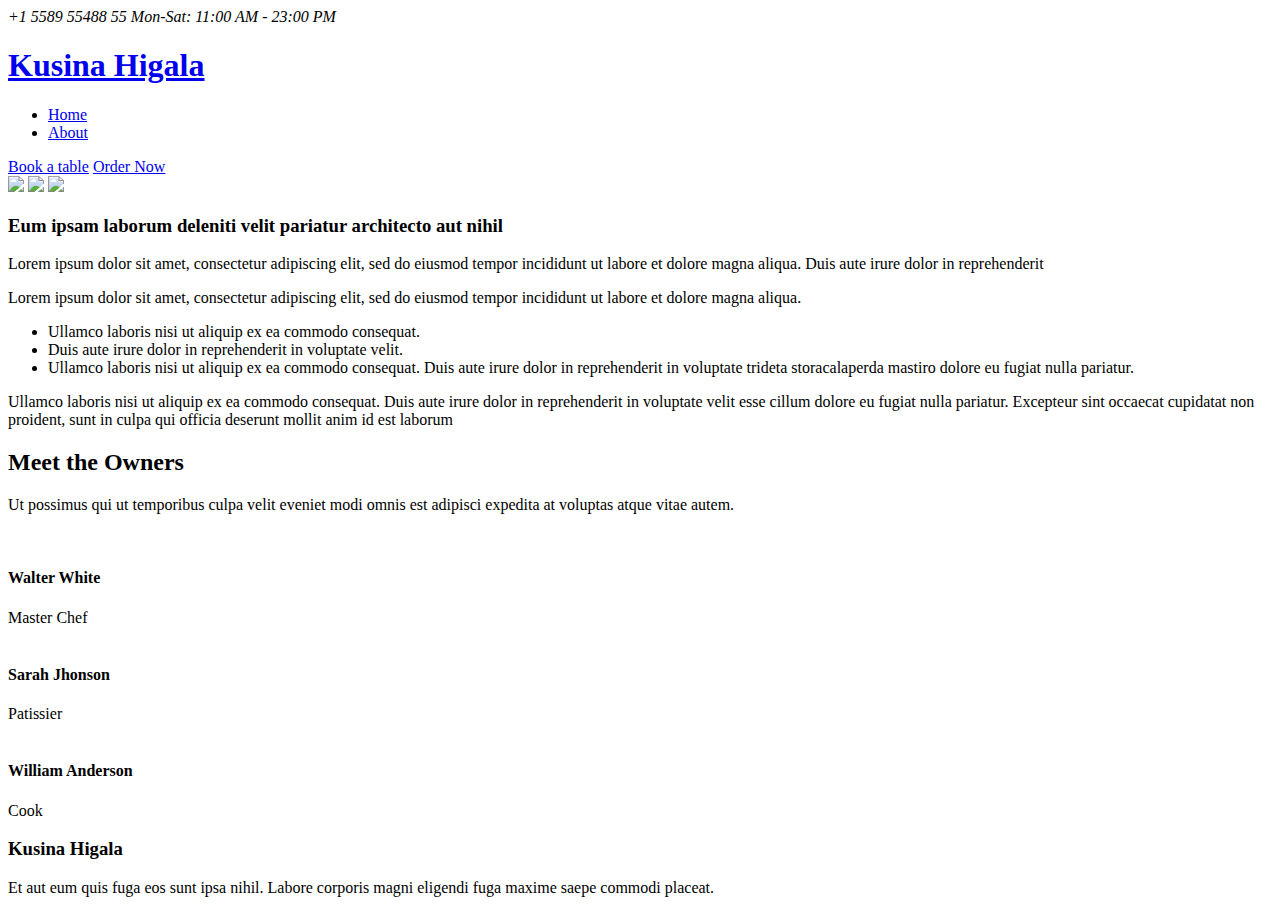
==== about.html @ 6fd13fd9 "Add files via upload" ====
<!DOCTYPE html>
<html lang="en">

<head>
  <meta charset="utf-8">
  <meta content="width=device-width, initial-scale=1.0" name="viewport">

  <title>About</title>
  <meta content="" name="description">
  <meta content="" name="keywords">

  <!--Icon -->
  <link href="assets/img/icon1.png" rel="icon">

  <!-- Google Fonts -->
  <link href="https://fonts.googleapis.com/css?family=Poppins:300,300i,400,400i,600,600i,700,700i|Satisfy|Comic+Neue:300,300i,400,400i,700,700i" rel="stylesheet">

  <!-- Vendor CSS Files -->
  <link href="assets/vendor/animate.css/animate.min.css" rel="stylesheet">
  <link href="assets/vendor/bootstrap/css/bootstrap.min.css" rel="stylesheet">
  <link href="assets/vendor/bootstrap-icons/bootstrap-icons.css" rel="stylesheet">
  <link href="assets/vendor/boxicons/css/boxicons.min.css" rel="stylesheet">
  <link href="assets/vendor/glightbox/css/glightbox.min.css" rel="stylesheet">
  <link href="assets/vendor/swiper/swiper-bundle.min.css" rel="stylesheet">

  <!-- Template Main CSS File -->
  <link href="assets/css/style.css" rel="stylesheet">

</head>

<body>

  <!-- ======= Top Bar ======= -->
  <section id="topbar" class="d-flex align-items-center fixed-top topbar-transparent">
    <div class="container-fluid container-xl d-flex align-items-center justify-content-center justify-content-lg-start">
      <i class="bi bi-phone d-flex align-items-center"><span>+1 5589 55488 55</span></i>
      <i class="bi bi-clock ms-4 d-none d-lg-flex align-items-center"><span>Mon-Sat: 11:00 AM - 23:00 PM</span></i>
    </div>
  </section>

  <!-- ======= Header ======= -->
  <header id="header" class="fixed-top d-flex align-items-center header-transparent">
    <div class="container-fluid container-xl d-flex align-items-center justify-content-between">

      <div class="logo me-auto">
        <h1><a href="index.html">Kusina Higala</a></h1>
        <!-- if you prefer to use an image logo -->
        <!-- <a href="index.html"><img src="assets/img/logo.png" alt="" class="img-fluid"></a>-->
      </div>

      <nav id="navbar" class="navbar order-last order-lg-0">
        <ul>
          <li><a href="index.html">Home</a></li>
          <li><a href="about.html">About</a></li>
        </ul>
        <i class="bi bi-list mobile-nav-toggle"></i>
      </nav><!-- .navbar -->

      <a href="book-a-table.html" class="book-a-table-btn scrollto">Book a table</a>
      <a href="#order-now" class="book-a-table-btn scrollto">Order Now</a>
    </div>
  </header>
  <!-- End Header -->

  <!--Automatic Slideshow-->
<div class="w3-content w3-section">
  <img class="mySlides" src="assets/img/slide/slide-1.jpg"  style="width:100%">
  <img class="mySlides" src="assets/img/slide/slide-2.jpg"  style="width:100%">
  <img class="mySlides" src="assets/img/slide/slide-3.jpg"  style="width:100%">
</div>
<!--End Automatic Slideshow-->
  
  <main id="main">

    <!-- ======= About Section ======= -->
    <section id="about" class="about">
      <div class="container-fluid">

        <div class="row">

          <div class="col-lg-5 align-items-stretch video-box" style='background-image: url("assets/img/about.jpg");'>
            <a href="https://www.youtube.com/watch?v=jDDaplaOz7Q" class="venobox play-btn mb-4" data-vbtype="video" data-autoplay="true"></a>
          </div>

          <div class="col-lg-7 d-flex flex-column justify-content-center align-items-stretch">

            <div class="content">
              <h3>Eum ipsam laborum deleniti <strong>velit pariatur architecto aut nihil</strong></h3>
              <p>
                Lorem ipsum dolor sit amet, consectetur adipiscing elit, sed do eiusmod tempor incididunt ut labore et dolore magna aliqua. Duis aute irure dolor in reprehenderit
              </p>
              <p class="fst-italic">
                Lorem ipsum dolor sit amet, consectetur adipiscing elit, sed do eiusmod tempor incididunt ut labore et dolore
                magna aliqua.
              </p>
              <ul>
                <li><i class="bx bx-check-double"></i> Ullamco laboris nisi ut aliquip ex ea commodo consequat.</li>
                <li><i class="bx bx-check-double"></i> Duis aute irure dolor in reprehenderit in voluptate velit.</li>
                <li><i class="bx bx-check-double"></i> Ullamco laboris nisi ut aliquip ex ea commodo consequat. Duis aute irure dolor in reprehenderit in voluptate trideta storacalaperda mastiro dolore eu fugiat nulla pariatur.</li>
              </ul>
              <p>
                Ullamco laboris nisi ut aliquip ex ea commodo consequat. Duis aute irure dolor in reprehenderit in voluptate
                velit esse cillum dolore eu fugiat nulla pariatur. Excepteur sint occaecat cupidatat non proident, sunt in
                culpa qui officia deserunt mollit anim id est laborum
              </p>
            </div>

          </div>

        </div>

      </div>
    </section><!-- End About Section -->

 <!-- ======= Owners Section ======= -->
 <section id="owners" class="owners">
  <div class="container">

    <div class="section-title">
      <h2>Meet the<span> Owners</span></h2>
      <p>Ut possimus qui ut temporibus culpa velit eveniet modi omnis est adipisci expedita at voluptas atque vitae autem.</p>
    </div>

    <div class="row">

      <div class="col-lg-4 col-md-6">
        <div class="member">
          <div class="pic"><img src="assets/img/chefs/chefs-1.jpg" class="img-fluid" alt=""></div>
          <div class="member-info">
            <h4>Walter White</h4>
            <span>Master Chef</span>
            <div class="social">
              <a href=""><i class="bi bi-twitter"></i></a>
              <a href=""><i class="bi bi-facebook"></i></a>
              <a href=""><i class="bi bi-instagram"></i></a>
              <a href=""><i class="bi bi-linkedin"></i></a>
            </div>
          </div>
        </div>
      </div>

      <div class="col-lg-4 col-md-6">
        <div class="member">
          <div class="pic"><img src="assets/img/chefs/chefs-2.jpg" class="img-fluid" alt=""></div>
          <div class="member-info">
            <h4>Sarah Jhonson</h4>
            <span>Patissier</span>
            <div class="social">
              <a href=""><i class="bi bi-twitter"></i></a>
              <a href=""><i class="bi bi-facebook"></i></a>
              <a href=""><i class="bi bi-instagram"></i></a>
              <a href=""><i class="bi bi-linkedin"></i></a>
            </div>
          </div>
        </div>
      </div>

      <div class="col-lg-4 col-md-6">
        <div class="member">
          <div class="pic"><img src="assets/img/chefs/chefs-3.jpg" class="img-fluid" alt=""></div>
          <div class="member-info">
            <h4>William Anderson</h4>
            <span>Cook</span>
            <div class="social">
              <a href=""><i class="bi bi-twitter"></i></a>
              <a href=""><i class="bi bi-facebook"></i></a>
              <a href=""><i class="bi bi-instagram"></i></a>
              <a href=""><i class="bi bi-linkedin"></i></a>
            </div>
          </div>
        </div>
      </div>

    </div>

  </div>
</section><!-- End Owners Section -->

  <!-- ======= Footer ======= -->
  <footer id="footer">
    <div class="container">
      <h3>Kusina Higala</h3>
      <p>Et aut eum quis fuga eos sunt ipsa nihil. Labore corporis magni eligendi fuga maxime saepe commodi placeat.</p>
      <div class="social-links">
        <a href="#" class="twitter"><i class="bx bxl-twitter"></i></a>
        <a href="#" class="facebook"><i class="bx bxl-facebook"></i></a>
        <a href="#" class="instagram"><i class="bx bxl-instagram"></i></a>
        <a href="#" class="google-plus"><i class="bx bxl-skype"></i></a>
        <a href="#" class="linkedin"><i class="bx bxl-linkedin"></i></a>
      </div>
    </div>
  </footer><!-- End Footer -->

  <a href="#" class="back-to-top d-flex align-items-center justify-content-center"><i class="bi bi-arrow-up-short"></i></a>

  <!-- Vendor JS Files -->
  <script src="assets/vendor/bootstrap/js/bootstrap.bundle.min.js"></script>
  <script src="assets/vendor/glightbox/js/glightbox.min.js"></script>
  <script src="assets/vendor/isotope-layout/isotope.pkgd.min.js"></script>
  <script src="assets/vendor/swiper/swiper-bundle.min.js"></script>
  <script src="assets/vendor/php-email-form/validate.js"></script>

  <!-- Template Main JS File -->
  <script src="assets/js/main.js"></script>

</body>

</html>
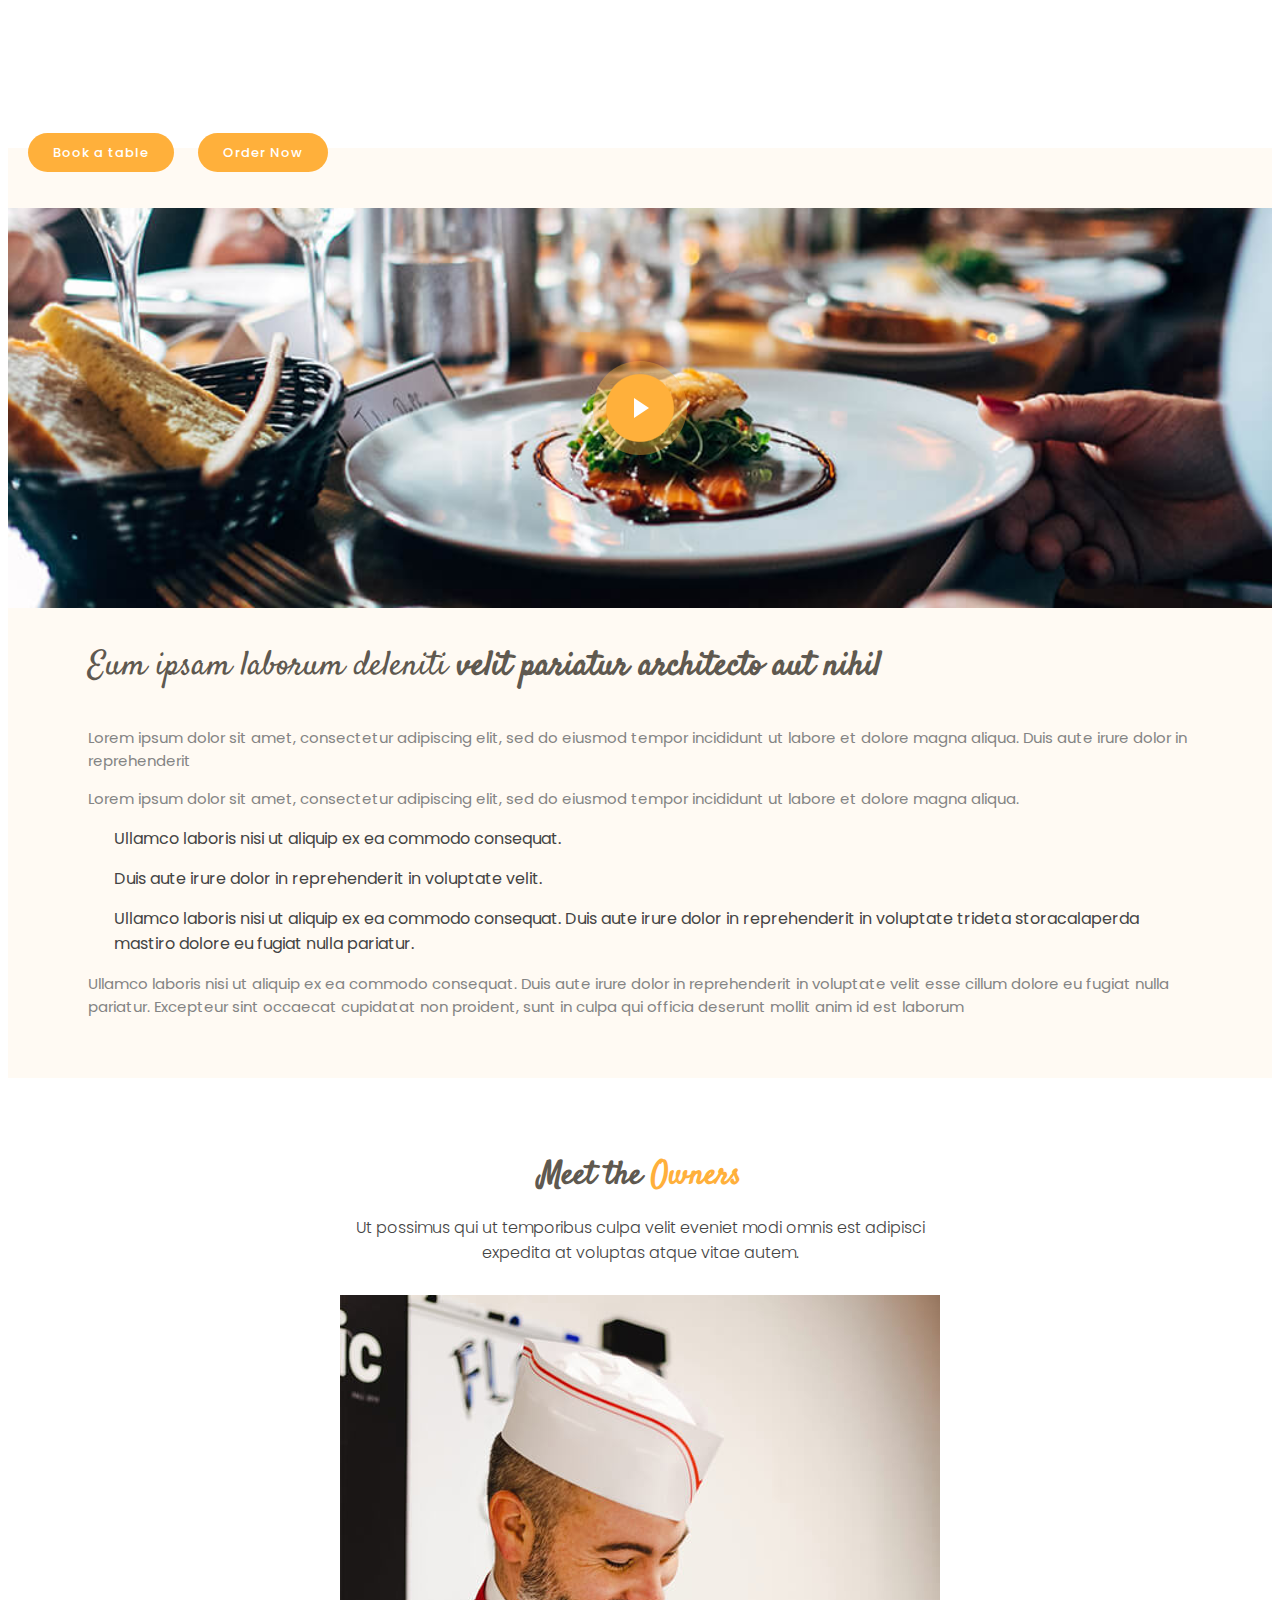
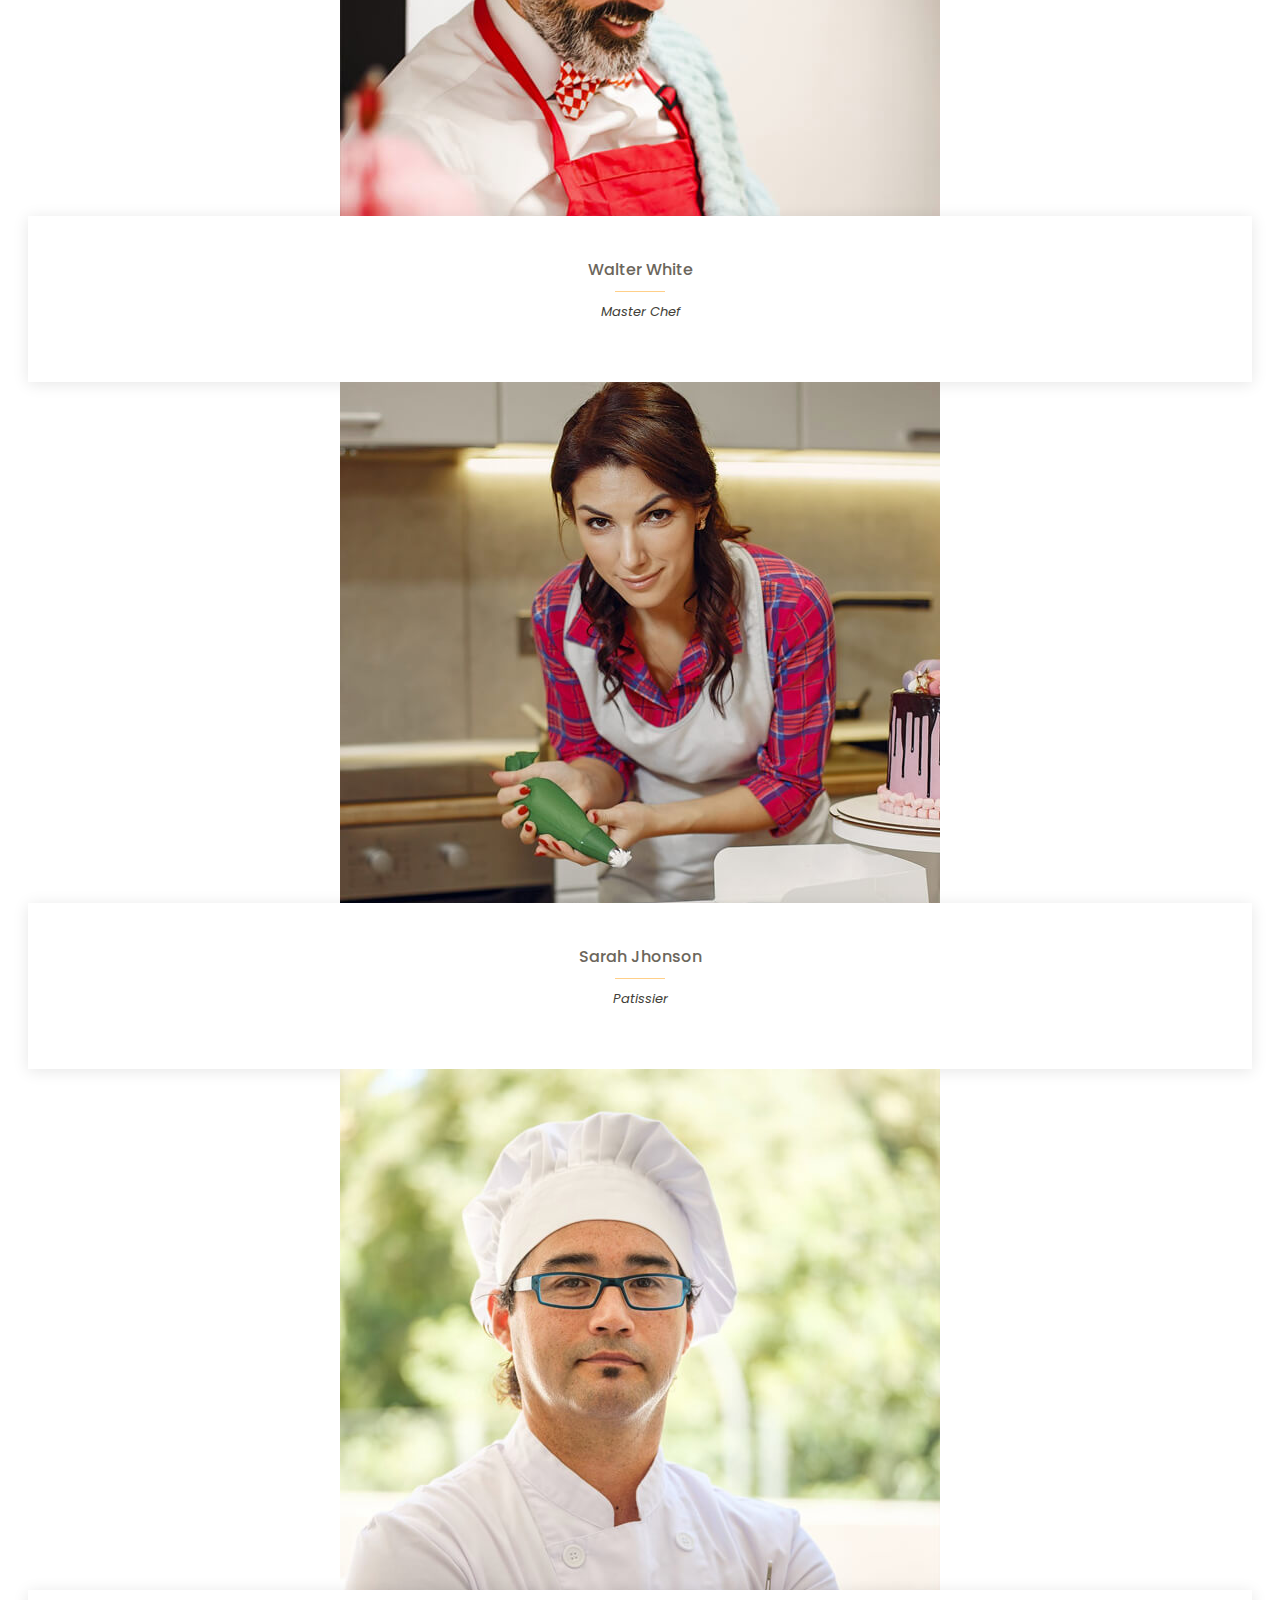
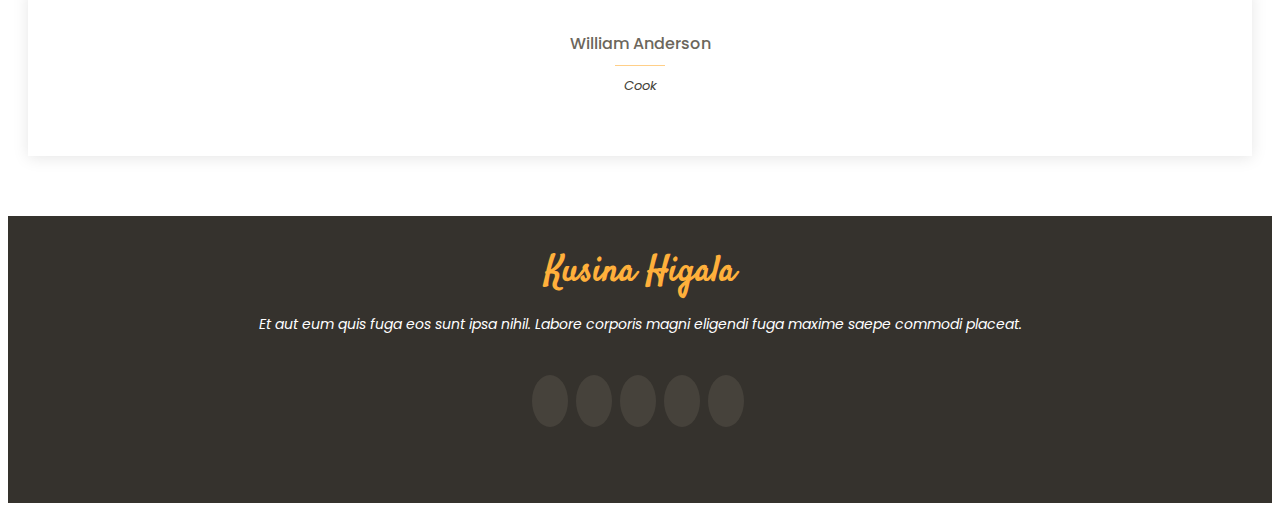
==== commit 229d1052: "Add files via upload" ====
--- a/about.html
+++ b/about.html
@@ -10,21 +10,21 @@
   <meta content="" name="keywords">
 
   <!--Icon -->
-  <link href="assets/img/icon1.png" rel="icon">
+  <link href="img/icon1.png" rel="icon">
 
   <!-- Google Fonts -->
   <link href="https://fonts.googleapis.com/css?family=Poppins:300,300i,400,400i,600,600i,700,700i|Satisfy|Comic+Neue:300,300i,400,400i,700,700i" rel="stylesheet">
 
   <!-- Vendor CSS Files -->
-  <link href="assets/vendor/animate.css/animate.min.css" rel="stylesheet">
-  <link href="assets/vendor/bootstrap/css/bootstrap.min.css" rel="stylesheet">
-  <link href="assets/vendor/bootstrap-icons/bootstrap-icons.css" rel="stylesheet">
-  <link href="assets/vendor/boxicons/css/boxicons.min.css" rel="stylesheet">
-  <link href="assets/vendor/glightbox/css/glightbox.min.css" rel="stylesheet">
-  <link href="assets/vendor/swiper/swiper-bundle.min.css" rel="stylesheet">
+  <link href="vendor/animate.css/animate.min.css" rel="stylesheet">
+  <link href="vendor/bootstrap/css/bootstrap.min.css" rel="stylesheet">
+  <link href="vendor/bootstrap-icons/bootstrap-icons.css" rel="stylesheet">
+  <link href="vendor/boxicons/css/boxicons.min.css" rel="stylesheet">
+  <link href="vendor/glightbox/css/glightbox.min.css" rel="stylesheet">
+  <link href="vendor/swiper/swiper-bundle.min.css" rel="stylesheet">
 
   <!-- Template Main CSS File -->
-  <link href="assets/css/style.css" rel="stylesheet">
+  <link href="css/style.css" rel="stylesheet">
 
 </head>
 
@@ -64,9 +64,9 @@
 
   <!--Automatic Slideshow-->
 <div class="w3-content w3-section">
-  <img class="mySlides" src="assets/img/slide/slide-1.jpg"  style="width:100%">
-  <img class="mySlides" src="assets/img/slide/slide-2.jpg"  style="width:100%">
-  <img class="mySlides" src="assets/img/slide/slide-3.jpg"  style="width:100%">
+  <img class="mySlides" src="img/slide/slide-1.jpg"  style="width:100%">
+  <img class="mySlides" src="img/slide/slide-2.jpg"  style="width:100%">
+  <img class="mySlides" src="img/slide/slide-3.jpg"  style="width:100%">
 </div>
 <!--End Automatic Slideshow-->
   
@@ -78,7 +78,7 @@
 
         <div class="row">
 
-          <div class="col-lg-5 align-items-stretch video-box" style='background-image: url("assets/img/about.jpg");'>
+          <div class="col-lg-5 align-items-stretch video-box" style='background-image: url("img/about.jpg");'>
             <a href="https://www.youtube.com/watch?v=jDDaplaOz7Q" class="venobox play-btn mb-4" data-vbtype="video" data-autoplay="true"></a>
           </div>
 
@@ -113,7 +113,7 @@
     </section><!-- End About Section -->
 
  <!-- ======= Owners Section ======= -->
- <section id="owners" class="owners">
+ <section id="owners" class="owners" style="background-image: url('img/chefs-bg.jpg');">
   <div class="container">
 
     <div class="section-title">
@@ -125,7 +125,7 @@
 
       <div class="col-lg-4 col-md-6">
         <div class="member">
-          <div class="pic"><img src="assets/img/chefs/chefs-1.jpg" class="img-fluid" alt=""></div>
+          <div class="pic"><img src="img/chefs/chefs-1.jpg" class="img-fluid" alt=""></div>
           <div class="member-info">
             <h4>Walter White</h4>
             <span>Master Chef</span>
@@ -141,7 +141,7 @@
 
       <div class="col-lg-4 col-md-6">
         <div class="member">
-          <div class="pic"><img src="assets/img/chefs/chefs-2.jpg" class="img-fluid" alt=""></div>
+          <div class="pic"><img src="img/chefs/chefs-2.jpg" class="img-fluid" alt=""></div>
           <div class="member-info">
             <h4>Sarah Jhonson</h4>
             <span>Patissier</span>
@@ -157,7 +157,7 @@
 
       <div class="col-lg-4 col-md-6">
         <div class="member">
-          <div class="pic"><img src="assets/img/chefs/chefs-3.jpg" class="img-fluid" alt=""></div>
+          <div class="pic"><img src="img/chefs/chefs-3.jpg" class="img-fluid" alt=""></div>
           <div class="member-info">
             <h4>William Anderson</h4>
             <span>Cook</span>
@@ -194,14 +194,14 @@
   <a href="#" class="back-to-top d-flex align-items-center justify-content-center"><i class="bi bi-arrow-up-short"></i></a>
 
   <!-- Vendor JS Files -->
-  <script src="assets/vendor/bootstrap/js/bootstrap.bundle.min.js"></script>
-  <script src="assets/vendor/glightbox/js/glightbox.min.js"></script>
-  <script src="assets/vendor/isotope-layout/isotope.pkgd.min.js"></script>
-  <script src="assets/vendor/swiper/swiper-bundle.min.js"></script>
-  <script src="assets/vendor/php-email-form/validate.js"></script>
+  <script src="vendor/bootstrap/js/bootstrap.bundle.min.js"></script>
+  <script src="vendor/glightbox/js/glightbox.min.js"></script>
+  <script src="vendor/isotope-layout/isotope.pkgd.min.js"></script>
+  <script src="vendor/swiper/swiper-bundle.min.js"></script>
+  <script src="vendor/php-email-form/validate.js"></script>
 
   <!-- Template Main JS File -->
-  <script src="assets/js/main.js"></script>
+  <script src="js/main.js"></script>
 
 </body>
 
--- a/css/style.css
+++ b/css/style.css
@@ -0,0 +1,1489 @@
+
+/*--------------------------------------------------------------
+# Owners
+--------------------------------------------------------------*/
+.owners {
+  background-size: cover;
+  padding: 60px 0;
+  position: relative;
+}
+.owners::before {
+  content: "";
+  position: absolute;
+  left: 0;
+  right: 0;
+  top: 0;
+  bottom: 0;
+  background: rgba(255, 255, 255, 0.8);
+  z-index: 9;
+}
+.owners .container {
+  position: relative;
+  z-index: 10;
+}
+.owners .member {
+  text-align: center;
+  margin-bottom: 80px;
+  position: relative;
+}
+.owners .member .pic {
+  overflow: hidden;
+}
+.owners .member .member-info {
+  position: absolute;
+  bottom: -80px;
+  left: 20px;
+  right: 20px;
+  background: #fff;
+  padding: 20px 0;
+  color: #433f39;
+  box-shadow: 0px 2px 15px rgba(0, 0, 0, 0.1);
+  overflow: hidden;
+  transition: max-height 0.5s ease-in-out;
+}
+.owners .member h4 {
+  font-weight: 500;
+  margin-bottom: 10px;
+  font-size: 16px;
+  color: #6c665c;
+  position: relative;
+  padding-bottom: 10px;
+  font-family: "Poppins", sans-serif;
+}
+.owners .member h4::after {
+  content: "";
+  position: absolute;
+  display: block;
+  width: 50px;
+  height: 1px;
+  background: #ffcf88;
+  bottom: 0;
+  left: calc(50% - 25px);
+}
+.owners .member span {
+  font-style: italic;
+  display: block;
+  font-size: 13px;
+}
+.owners .member .social {
+  margin-top: 15px;
+}
+.owners .member .social a {
+  transition: color 0.3s;
+  color: #7a7368;
+}
+.owners .member .social a:hover {
+  color: #ffb03b;
+}
+.owners .member .social i {
+  font-size: 16px;
+  margin: 0 2px;
+}
+@media (max-width: 992px) {
+  .owners .member {
+    margin-bottom: 110px;
+  }
+}
+@media (min-width: 1024px) {
+  .owners {
+    background-attachment: fixed;
+  }
+}
+
+/*--------------------------------------------------------------
+# Automatic Slideshow
+--------------------------------------------------------------*/
+.mySlides {display:none;
+  width: 100%;
+  height: 100vh;
+  background-color: rgba(39, 37, 34, 0.8);
+  overflow: hidden;
+  padding: 0; }
+
+/*--------------------------------------------------------------
+# General
+--------------------------------------------------------------*/
+body {
+  font-family: "Poppins", sans-serif;
+  color: #444444;
+}
+
+a {
+  text-decoration: none;
+  color: #ffb03b;
+}
+
+a:hover {
+  color: #ffc56e;
+  text-decoration: none;
+}
+
+h1, h2, h3, h4, h5, h6 {
+  font-family: "Satisfy", sans-serif;
+}
+
+/*--------------------------------------------------------------
+# Back to top button
+--------------------------------------------------------------*/
+.back-to-top {
+  position: fixed;
+  visibility: hidden;
+  opacity: 0;
+  right: 15px;
+  bottom: 15px;
+  z-index: 996;
+  background: #ffb03b;
+  width: 40px;
+  height: 40px;
+  border-radius: 50px;
+  transition: all 0.4s;
+}
+.back-to-top i {
+  font-size: 28px;
+  color: #fff;
+  line-height: 0;
+}
+.back-to-top:hover {
+  background: grey;
+  color: #fff;
+}
+.back-to-top.active {
+  visibility: visible;
+  opacity: 1;
+}
+
+/*--------------------------------------------------------------
+# Top Bar
+--------------------------------------------------------------*/
+#topbar {
+  padding: 0;
+  font-size: 15px;
+  height: 50px;
+  transition: all 0.5s;
+  background: rgba(26, 24, 22, 0.8);
+  z-index: 996;
+  color: rgba(255, 255, 255, 0.7);
+}
+#topbar.topbar-transparent {
+  background: transparent;
+}
+#topbar.topbar-scrolled {
+  top: -50px;
+}
+#topbar i {
+  color: #ffb03b;
+  line-height: 0;
+}
+#topbar i span {
+  color: #fff;
+  font-style: normal;
+  padding-left: 5px;
+}
+
+/*--------------------------------------------------------------
+# Header
+--------------------------------------------------------------*/
+#header {
+  top: 50px;
+  height: 70px;
+  z-index: 997;
+  transition: all 0.5s;
+  padding: 10px 0;
+  background: rgba(26, 24, 22, 0.85);
+}
+#header.header-transparent {
+  background: transparent;
+}
+#header.header-scrolled {
+  top: 0;
+  background: rgba(26, 24, 22, 0.85);
+}
+#header .logo h1 {
+  font-size: 28px;
+  margin: 0;
+  line-height: 1;
+  font-weight: 400;
+  letter-spacing: 3px;
+}
+#header .logo h1 a, #header .logo h1 a:hover {
+  color: #fff;
+  text-decoration: none;
+}
+#header .logo img {
+  padding: 0;
+  margin: 0;
+  max-height: 40px;
+}
+
+/*--------------------------------------------------------------
+# Book a table button Menu
+--------------------------------------------------------------*/
+.book-a-table-btn {
+  background: #ffb03b;
+  color: #fff;
+  border-radius: 50px;
+  margin: 0 0 0 20px;
+  padding: 10px 25px;
+  font-size: 13px;
+  font-weight: 500;
+  letter-spacing: 1px;
+  transition: 0.3s;
+  white-space: nowrap;
+}
+.book-a-table-btn:hover {
+  background: grey;
+  color: #fff;
+}
+@media (max-width: 992px) {
+  .book-a-table-btn {
+    margin: 0 15px 0 0;
+    padding: 8px 20px;
+    letter-spacing: 1px;
+  }
+}
+
+/*--------------------------------------------------------------
+# Navigation Menu
+--------------------------------------------------------------*/
+/**
+* Desktop Navigation 
+*/
+.navbar {
+  padding: 0;
+}
+.navbar ul {
+  margin: 0;
+  padding: 0;
+  display: flex;
+  list-style: none;
+  align-items: center;
+}
+.navbar li {
+  position: relative;
+}
+.navbar a, .navbar a:focus {
+  display: flex;
+  align-items: center;
+  justify-content: space-between;
+  padding: 10px 0 10px 24px;
+  font-size: 15px;
+  font-weight: 500;
+  color: white;
+  white-space: nowrap;
+  transition: 0.3s;
+}
+.navbar a i, .navbar a:focus i {
+  font-size: 12px;
+  line-height: 0;
+  margin-left: 5px;
+}
+.navbar a:hover, .navbar .active, .navbar .active:focus, .navbar li:hover > a {
+  color: #ffb03b;
+}
+.navbar .dropdown ul {
+  display: block;
+  position: absolute;
+  left: 24px;
+  top: calc(100% + 30px);
+  margin: 0;
+  padding: 10px 0;
+  z-index: 99;
+  opacity: 0;
+  visibility: hidden;
+  background: #fff;
+  box-shadow: 0px 0px 30px rgba(127, 137, 161, 0.25);
+  transition: 0.3s;
+  border-radius: 4px;
+}
+.navbar .dropdown ul li {
+  min-width: 200px;
+}
+.navbar .dropdown ul a {
+  padding: 10px 20px;
+  font-size: 14px;
+  font-weight: 400;
+  color: #433f39;
+}
+.navbar .dropdown ul a i {
+  font-size: 12px;
+}
+.navbar .dropdown ul a:hover, .navbar .dropdown ul .active:hover, .navbar .dropdown ul li:hover > a {
+  color: #ffb03b;
+}
+.navbar .dropdown:hover > ul {
+  opacity: 1;
+  top: 100%;
+  visibility: visible;
+}
+.navbar .dropdown .dropdown ul {
+  top: 0;
+  left: calc(100% - 30px);
+  visibility: hidden;
+}
+.navbar .dropdown .dropdown:hover > ul {
+  opacity: 1;
+  top: 0;
+  left: 100%;
+  visibility: visible;
+}
+@media (max-width: 1366px) {
+  .navbar .dropdown .dropdown ul {
+    left: -90%;
+  }
+  .navbar .dropdown .dropdown:hover > ul {
+    left: -100%;
+  }
+}
+
+/**
+* Mobile Navigation 
+*/
+.mobile-nav-toggle {
+  color: #fff;
+  font-size: 28px;
+  cursor: pointer;
+  display: none;
+  line-height: 0;
+  transition: 0.5s;
+}
+
+@media (max-width: 991px) {
+  .mobile-nav-toggle {
+    display: block;
+  }
+
+  .navbar ul {
+    display: none;
+  }
+}
+.navbar-mobile {
+  position: fixed;
+  overflow: hidden;
+  top: 0;
+  right: 0;
+  left: 0;
+  bottom: 0;
+  background: rgba(39, 37, 34, 0.9);
+  transition: 0.3s;
+  z-index: 0;
+}
+.navbar-mobile .mobile-nav-toggle {
+  position: absolute;
+  top: 15px;
+  right: 15px;
+}
+.navbar-mobile ul {
+  display: block;
+  position: absolute;
+  top: 55px;
+  right: 15px;
+  bottom: 15px;
+  left: 15px;
+  padding: 10px 0;
+  border-radius: 8px;
+  background-color: #fff;
+  overflow-y: auto;
+  transition: 0.3s;
+}
+.navbar-mobile a, .navbar-mobile a:focus {
+  padding: 10px 20px;
+  font-size: 15px;
+  color: #433f39;
+}
+.navbar-mobile a:hover, .navbar-mobile .active, .navbar-mobile li:hover > a {
+  color: #ffb03b;
+}
+.navbar-mobile .getstarted, .navbar-mobile .getstarted:focus {
+  margin: 15px;
+}
+.navbar-mobile .dropdown ul {
+  position: static;
+  display: none;
+  margin: 10px 20px;
+  padding: 10px 0;
+  z-index: 99;
+  opacity: 1;
+  visibility: visible;
+  background: #fff;
+  box-shadow: 0px 0px 30px rgba(127, 137, 161, 0.25);
+}
+.navbar-mobile .dropdown ul li {
+  min-width: 200px;
+}
+.navbar-mobile .dropdown ul a {
+  padding: 10px 20px;
+}
+.navbar-mobile .dropdown ul a i {
+  font-size: 12px;
+}
+.navbar-mobile .dropdown ul a:hover, .navbar-mobile .dropdown ul .active:hover, .navbar-mobile .dropdown ul li:hover > a {
+  color: #ffb03b;
+}
+.navbar-mobile .dropdown > .dropdown-active {
+  display: block;
+}
+
+/*--------------------------------------------------------------
+# Hero Section
+--------------------------------------------------------------*/
+#hero {
+  width: 100%;
+  height: 100vh;
+  background-color: rgba(39, 37, 34, 0.8);
+  overflow: hidden;
+  padding: 0;
+}
+#hero .carousel-item {
+  width: 100%;
+  height: 100vh;
+  background-size: cover;
+  background-position: center;
+  background-repeat: no-repeat;
+}
+#hero .carousel-item::before {
+  content: "";
+  background-color: rgba(12, 11, 10, 0.5);
+  position: absolute;
+  top: 0;
+  right: 0;
+  left: 0;
+  bottom: 0;
+}
+#hero .carousel-container {
+  display: flex;
+  justify-content: center;
+  align-items: center;
+  position: absolute;
+  bottom: 0;
+  top: 0;
+  left: 0;
+  right: 0;
+}
+#hero .carousel-content {
+  text-align: center;
+}
+#hero h2 {
+  color: #fff;
+  margin-bottom: 30px;
+  font-size: 48px;
+  font-weight: 700;
+}
+#hero h2 span {
+  color: #ffb03b;
+}
+#hero p {
+  width: 80%;
+  -webkit-animation-delay: 0.4s;
+  animation-delay: 0.4s;
+  margin: 0 auto 30px auto;
+  color: #fff;
+}
+#hero .carousel-inner .carousel-item {
+  transition-property: opacity;
+  background-position: center top;
+}
+#hero .carousel-inner .carousel-item,
+#hero .carousel-inner .active.carousel-item-start,
+#hero .carousel-inner .active.carousel-item-end {
+  opacity: 0;
+}
+#hero .carousel-inner .active,
+#hero .carousel-inner .carousel-item-next.carousel-item-start,
+#hero .carousel-inner .carousel-item-prev.carousel-item-end {
+  opacity: 1;
+  transition: 0.5s;
+}
+#hero .carousel-inner .carousel-item-next,
+#hero .carousel-inner .carousel-item-prev,
+#hero .carousel-inner .active.carousel-item-start,
+#hero .carousel-inner .active.carousel-item-end {
+  left: 0;
+  transform: translate3d(0, 0, 0);
+}
+#hero .carousel-control-next-icon, #hero .carousel-control-prev-icon {
+  background: none;
+  font-size: 30px;
+  line-height: 0;
+  width: auto;
+  height: auto;
+  background: rgba(255, 255, 255, 0.2);
+  border-radius: 50px;
+  transition: 0.3s;
+  color: rgba(255, 255, 255, 0.5);
+  width: 54px;
+  height: 54px;
+  display: flex;
+  align-items: center;
+  justify-content: center;
+}
+#hero .carousel-control-next-icon:hover, #hero .carousel-control-prev-icon:hover {
+  background: rgba(255, 255, 255, 0.3);
+  color: rgba(255, 255, 255, 0.8);
+}
+#hero .carousel-indicators li {
+  cursor: pointer;
+}
+#hero .btn-menu, #hero .btn-book {
+  font-weight: 600;
+  font-size: 13px;
+  letter-spacing: 1px;
+  text-transform: uppercase;
+  display: inline-block;
+  padding: 12px 30px;
+  border-radius: 50px;
+  transition: 0.5s;
+  line-height: 1;
+  margin: 0 10px;
+  -webkit-animation-delay: 0.8s;
+  animation-delay: 0.8s;
+  color: #fff;
+  border: 2px solid #ffb03b;
+}
+#hero .btn-menu:hover, #hero .btn-book:hover {
+  background: #ffb03b;
+  color: #fff;
+}
+@media (max-width: 768px) {
+  #hero h2 {
+    font-size: 28px;
+  }
+}
+@media (min-width: 1024px) {
+  #hero p {
+    width: 50%;
+  }
+  #hero .carousel-control-prev, #hero .carousel-control-next {
+    width: 5%;
+  }
+}
+
+/*--------------------------------------------------------------
+# Sections General
+--------------------------------------------------------------*/
+section {
+  padding: 60px 0;
+}
+
+.section-bg {
+  background-color: white;
+}
+
+.section-title {
+  text-align: center;
+  padding-bottom: 30px;
+}
+.section-title h2 {
+  margin: 15px 0 0 0;
+  font-size: 32px;
+  font-weight: 700;
+  color: #5f5950;
+}
+.section-title h2 span {
+  color: #ffb03b;
+}
+.section-title p {
+  margin: 15px auto 0 auto;
+  font-weight: 300;
+}
+@media (min-width: 1024px) {
+  .section-title p {
+    width: 50%;
+  }
+}
+
+/*--------------------------------------------------------------
+# Breadcrumbs
+--------------------------------------------------------------*/
+.breadcrumbs {
+  padding: 20px 0;
+  background-color: #f2f1ef;
+  min-height: 40px;
+  margin-top: 120px;
+}
+@media (max-width: 992px) {
+  .breadcrumbs {
+    margin-top: 70px;
+  }
+}
+.breadcrumbs h2 {
+  font-size: 24px;
+  font-weight: 300;
+  margin: 0;
+}
+@media (max-width: 992px) {
+  .breadcrumbs h2 {
+    margin: 0 0 10px 0;
+  }
+}
+.breadcrumbs ol {
+  display: flex;
+  flex-wrap: wrap;
+  list-style: none;
+  padding: 0;
+  margin: 0;
+  font-size: 14px;
+}
+.breadcrumbs ol li + li {
+  padding-left: 10px;
+}
+.breadcrumbs ol li + li::before {
+  display: inline-block;
+  padding-right: 10px;
+  color: #6c757d;
+  content: "/";
+}
+@media (max-width: 768px) {
+  .breadcrumbs .d-flex {
+    display: block !important;
+  }
+  .breadcrumbs ol {
+    display: block;
+  }
+  .breadcrumbs ol li {
+    display: inline-block;
+  }
+}
+
+/*--------------------------------------------------------------
+# About
+--------------------------------------------------------------*/
+.about {
+  background: #fffaf3;
+}
+.about .content {
+  padding: 0 80px;
+}
+.about .content h3 {
+  font-weight: 400;
+  font-size: 34px;
+  color: #5f5950;
+}
+.about .content h4 {
+  font-size: 20px;
+  font-weight: 700;
+  margin-top: 5px;
+}
+.about .content p {
+  font-size: 15px;
+  color: #848484;
+}
+.about .content ul {
+  list-style: none;
+  padding: 0;
+}
+.about .content ul li + li {
+  margin-top: 15px;
+}
+.about .content ul li {
+  position: relative;
+  padding-left: 26px;
+}
+.about .content ul i {
+  font-size: 20px;
+  color: #ffb03b;
+  position: absolute;
+  left: 0;
+  top: 2px;
+}
+.about .content p:last-child {
+  margin-bottom: 0;
+}
+.about .video-box {
+  background-size: cover;
+  background-repeat: no-repeat;
+  background-position: center center;
+  min-height: 400px;
+  position: relative;
+}
+.about .play-btn {
+  width: 94px;
+  height: 94px;
+  background: radial-gradient(#ffb03b 50%, rgba(255, 176, 59, 0.4) 52%);
+  border-radius: 50%;
+  display: block;
+  position: absolute;
+  left: calc(50% - 47px);
+  top: calc(50% - 47px);
+  overflow: hidden;
+}
+.about .play-btn::after {
+  content: "";
+  position: absolute;
+  left: 50%;
+  top: 50%;
+  transform: translateX(-40%) translateY(-50%);
+  width: 0;
+  height: 0;
+  border-top: 10px solid transparent;
+  border-bottom: 10px solid transparent;
+  border-left: 15px solid #fff;
+  z-index: 100;
+  transition: all 400ms cubic-bezier(0.55, 0.055, 0.675, 0.19);
+}
+.about .play-btn::before {
+  content: "";
+  position: absolute;
+  width: 120px;
+  height: 120px;
+  -webkit-animation-delay: 0s;
+  animation-delay: 0s;
+  -webkit-animation: pulsate-btn 2s;
+  animation: pulsate-btn 2s;
+  -webkit-animation-direction: forwards;
+  animation-direction: forwards;
+  -webkit-animation-iteration-count: infinite;
+  animation-iteration-count: infinite;
+  -webkit-animation-timing-function: steps;
+  animation-timing-function: steps;
+  opacity: 1;
+  border-radius: 50%;
+  border: 5px solid rgba(255, 176, 59, 0.7);
+  top: -15%;
+  left: -15%;
+  background: rgba(198, 16, 0, 0);
+}
+.about .play-btn:hover::after {
+  border-left: 15px solid #ffb03b;
+  transform: scale(20);
+}
+.about .play-btn:hover::before {
+  content: "";
+  position: absolute;
+  left: 50%;
+  top: 50%;
+  transform: translateX(-40%) translateY(-50%);
+  width: 0;
+  height: 0;
+  border: none;
+  border-top: 10px solid transparent;
+  border-bottom: 10px solid transparent;
+  border-left: 15px solid #fff;
+  z-index: 200;
+  -webkit-animation: none;
+  animation: none;
+  border-radius: 0;
+}
+@media (max-width: 1024px) {
+  .about .content, .about .accordion-list {
+    padding-left: 0;
+    padding-right: 0;
+  }
+}
+@media (max-width: 992px) {
+  .about .content {
+    padding-top: 30px;
+  }
+  .about .accordion-list {
+    padding-bottom: 30px;
+  }
+}
+
+@-webkit-keyframes pulsate-btn {
+  0% {
+    transform: scale(0.6, 0.6);
+    opacity: 1;
+  }
+  100% {
+    transform: scale(1, 1);
+    opacity: 0;
+  }
+}
+
+@keyframes pulsate-btn {
+  0% {
+    transform: scale(0.6, 0.6);
+    opacity: 1;
+  }
+  100% {
+    transform: scale(1, 1);
+    opacity: 0;
+  }
+}
+/*--------------------------------------------------------------
+# Whu Us
+--------------------------------------------------------------*/
+.why-us .box {
+  padding: 50px 30px;
+  box-shadow: 0px 2px 15px rgba(0, 0, 0, 0.1);
+  transition: all ease-in-out 0.3s;
+  height: 100%;
+}
+.why-us .box span {
+  display: block;
+  font-size: 28px;
+  font-weight: 700;
+  color: #ffcf88;
+}
+.why-us .box h4 {
+  font-size: 24px;
+  font-weight: 600;
+  padding: 0;
+  margin: 20px 0;
+  color: #6c665c;
+}
+.why-us .box p {
+  color: #aaaaaa;
+  font-size: 15px;
+  margin: 0;
+  padding: 0;
+}
+.why-us .box:hover {
+  background: #ffb03b;
+  padding: 30px 30px 70px 30px;
+  box-shadow: 10px 15px 30px rgba(0, 0, 0, 0.18);
+}
+.why-us .box:hover span, .why-us .box:hover h4, .why-us .box:hover p {
+  color: #fff;
+}
+
+/*--------------------------------------------------------------
+# Menu Section
+--------------------------------------------------------------*/
+.menu #menu-flters {
+  padding: 0;
+  margin: 0 auto 0 auto;
+  list-style: none;
+  text-align: center;
+  border-radius: 50px;
+}
+.menu #menu-flters li {
+  cursor: pointer;
+  display: inline-block;
+  padding: 8px 16px 10px 16px;
+  font-size: 14px;
+  font-weight: 500;
+  line-height: 1;
+  color: #444444;
+  margin: 0 3px 10px 3px;
+  transition: all ease-in-out 0.3s;
+  background: #fff;
+  border: 2px solid #ffb03b;
+  border-radius: 50px;
+}
+.menu #menu-flters li:hover, .menu #menu-flters li.filter-active {
+  color: #fff;
+  background: #ffb03b;
+}
+.menu #menu-flters li:last-child {
+  margin-right: 0;
+}
+.menu .menu-content {
+  margin-top: 30px;
+  overflow: hidden;
+  display: flex;
+  justify-content: space-between;
+  position: relative;
+}
+.menu .menu-content::after {
+  content: "......................................................................" "...................................................................." "....................................................................";
+  position: absolute;
+  left: 20px;
+  right: 0;
+  top: -4px;
+  z-index: 1;
+  color: #dad8d4;
+  font-family: Arial, "Helvetica Neue", Helvetica, sans-serif;
+}
+.menu .menu-content a {
+  padding-right: 10px;
+  background: #fff;
+  position: relative;
+  z-index: 3;
+  font-weight: 700;
+  color: #ff9b08;
+}
+.menu .menu-content span {
+  background: #fff;
+  position: relative;
+  z-index: 3;
+  padding: 0 10px;
+  font-weight: 600;
+}
+.menu .menu-ingredients {
+  font-style: italic;
+  font-size: 14px;
+  font-family: "Comic Neue", sans-serif;
+  color: #948c81;
+}
+
+/*--------------------------------------------------------------
+# Specials
+--------------------------------------------------------------*/
+.specials {
+  overflow: hidden;
+}
+.specials .nav-tabs {
+  border: 0;
+}
+.specials .nav-link {
+  border: 0;
+  padding: 12px 15px 12px 0;
+  transition: 0.3s;
+  color: #433f39;
+  border-radius: 0;
+  border-right: 2px solid #e8e7e4;
+  font-weight: 600;
+  font-size: 15px;
+}
+.specials .nav-link:hover {
+  color: #ffb03b;
+}
+.specials .nav-link.active {
+  color: #ffb03b;
+  border-color: #ffb03b;
+}
+.specials .tab-pane.active {
+  -webkit-animation: fadeIn 0.5s ease-out;
+  animation: fadeIn 0.5s ease-out;
+}
+.specials .details h3 {
+  font-size: 26px;
+  font-weight: 600;
+  margin-bottom: 20px;
+  color: #433f39;
+}
+.specials .details p {
+  color: #777777;
+}
+.specials .details p:last-child {
+  margin-bottom: 0;
+}
+@media (max-width: 992px) {
+  .specials .nav-link {
+    border: 0;
+    padding: 15px;
+  }
+  .specials .nav-link.active {
+    color: #fff;
+    background: #ffb03b;
+  }
+}
+
+/*--------------------------------------------------------------
+# Events
+--------------------------------------------------------------*/
+.events {
+  background-size: cover;
+  position: relative;
+}
+.events::before {
+  content: "";
+  background-color: rgba(12, 11, 10, 0.8);
+  position: absolute;
+  top: 0;
+  right: 0;
+  left: 0;
+  bottom: 0;
+}
+.events .section-title h2 {
+  color: #fff;
+}
+.events .container {
+  position: relative;
+}
+@media (min-width: 1024px) {
+  .events {
+    background-attachment: fixed;
+  }
+}
+.events .events-carousel {
+  background: rgba(255, 255, 255, 0.08);
+  padding: 30px;
+}
+.events .event-item {
+  color: #fff;
+}
+.events .event-item h3 {
+  font-weight: 600;
+  font-size: 26px;
+  color: #ffb03b;
+}
+.events .event-item .price {
+  font-size: 26px;
+  font-family: "Poppins", sans-serif;
+  font-weight: 700;
+  margin-bottom: 15px;
+}
+.events .event-item .price span {
+  border-bottom: 2px solid #ffb03b;
+}
+.events .event-item ul {
+  list-style: none;
+  padding: 0;
+}
+.events .event-item ul li {
+  padding-bottom: 10px;
+}
+.events .event-item ul i {
+  font-size: 20px;
+  padding-right: 4px;
+  color: #ffb03b;
+}
+.events .event-item p:last-child {
+  margin-bottom: 0;
+}
+.events .swiper-pagination {
+  margin-top: 20px;
+  position: relative;
+}
+.events .swiper-pagination .swiper-pagination-bullet {
+  width: 12px;
+  height: 12px;
+  background-color: rgba(255, 255, 255, 0.5);
+  opacity: 1;
+}
+.events .swiper-pagination .swiper-pagination-bullet-active {
+  background-color: #ffb03b;
+}
+
+/*--------------------------------------------------------------
+# Book A Table
+--------------------------------------------------------------*/
+.book-a-table .php-email-form {
+  width: 100%;
+  box-shadow: 0 0 24px 0 rgba(0, 0, 0, 0.12);
+  padding: 30px;
+  background: #fff;
+}
+.book-a-table .php-email-form .form-group {
+  padding-bottom: 8px;
+}
+.book-a-table .php-email-form .validate {
+  display: none;
+  color: red;
+  margin: 0 0 15px 0;
+  font-weight: 400;
+  font-size: 13px;
+}
+.book-a-table .php-email-form .error-message {
+  display: none;
+  color: #fff;
+  background: #ed3c0d;
+  text-align: left;
+  padding: 15px;
+  font-weight: 600;
+}
+.book-a-table .php-email-form .error-message br + br {
+  margin-top: 25px;
+}
+.book-a-table .php-email-form .sent-message {
+  display: none;
+  color: #fff;
+  background: #18d26e;
+  text-align: center;
+  padding: 15px;
+  font-weight: 600;
+}
+.book-a-table .php-email-form .loading {
+  display: none;
+  background: #fff;
+  text-align: center;
+  padding: 15px;
+}
+.book-a-table .php-email-form .loading:before {
+  content: "";
+  display: inline-block;
+  border-radius: 50%;
+  width: 24px;
+  height: 24px;
+  margin: 0 10px -6px 0;
+  border: 3px solid #18d26e;
+  border-top-color: #eee;
+  -webkit-animation: animate-loading 1s linear infinite;
+  animation: animate-loading 1s linear infinite;
+}
+.book-a-table .php-email-form input, .book-a-table .php-email-form textarea {
+  border-radius: 0;
+  box-shadow: none;
+  font-size: 14px;
+}
+.book-a-table .php-email-form input {
+  height: 44px;
+}
+.book-a-table .php-email-form textarea {
+  padding: 10px 12px;
+}
+.book-a-table .php-email-form button[type=submit] {
+  background: #ffb03b;
+  border: 0;
+  padding: 10px 24px;
+  color: #fff;
+  transition: 0.4s;
+  border-radius: 50px;
+}
+.book-a-table .php-email-form button[type=submit]:hover {
+  background: grey;
+}
+
+/*--------------------------------------------------------------
+# Gallery
+--------------------------------------------------------------*/
+.gallery {
+  padding-bottom: 0;
+}
+.gallery .gallery-item {
+  overflow: hidden;
+  border-right: 3px solid #fff;
+  border-bottom: 3px solid #fff;
+}
+.gallery .gallery-item img {
+  transition: all ease-in-out 0.4s;
+}
+.gallery .gallery-item:hover img {
+  transform: scale(1.1);
+}
+
+/*--------------------------------------------------------------
+# Chefs
+--------------------------------------------------------------*/
+.chefs {
+  background-size: cover;
+  padding: 60px 0;
+  position: relative;
+}
+.chefs::before {
+  content: "";
+  position: absolute;
+  left: 0;
+  right: 0;
+  top: 0;
+  bottom: 0;
+  background: rgba(255, 255, 255, 0.8);
+  z-index: 9;
+}
+.chefs .container {
+  position: relative;
+  z-index: 10;
+}
+.chefs .member {
+  text-align: center;
+  margin-bottom: 80px;
+  position: relative;
+}
+.chefs .member .pic {
+  overflow: hidden;
+}
+.chefs .member .member-info {
+  position: absolute;
+  bottom: -80px;
+  left: 20px;
+  right: 20px;
+  background: #fff;
+  padding: 20px 0;
+  color: #433f39;
+  box-shadow: 0px 2px 15px rgba(0, 0, 0, 0.1);
+  overflow: hidden;
+  transition: max-height 0.5s ease-in-out;
+}
+.chefs .member h4 {
+  font-weight: 500;
+  margin-bottom: 10px;
+  font-size: 16px;
+  color: #6c665c;
+  position: relative;
+  padding-bottom: 10px;
+  font-family: "Poppins", sans-serif;
+}
+.chefs .member h4::after {
+  content: "";
+  position: absolute;
+  display: block;
+  width: 50px;
+  height: 1px;
+  background: #ffcf88;
+  bottom: 0;
+  left: calc(50% - 25px);
+}
+.chefs .member span {
+  font-style: italic;
+  display: block;
+  font-size: 13px;
+}
+.chefs .member .social {
+  margin-top: 15px;
+}
+.chefs .member .social a {
+  transition: color 0.3s;
+  color: #7a7368;
+}
+.chefs .member .social a:hover {
+  color: #ffb03b;
+}
+.chefs .member .social i {
+  font-size: 16px;
+  margin: 0 2px;
+}
+@media (max-width: 992px) {
+  .chefs .member {
+    margin-bottom: 110px;
+  }
+}
+@media (min-width: 1024px) {
+  .chefs {
+    background-attachment: fixed;
+  }
+}
+
+/*--------------------------------------------------------------
+# Testimonials
+--------------------------------------------------------------*/
+.testimonials {
+  padding: 80px 0;
+  background-position: center center;
+  background-size: cover;
+  position: relative;
+}
+.testimonials::before {
+  content: "";
+  position: absolute;
+  left: 0;
+  right: 0;
+  top: 0;
+  bottom: 0;
+  background: rgba(12, 11, 10, 0.7);
+}
+.testimonials .section-header {
+  margin-bottom: 40px;
+}
+.testimonials .testimonials-carousel, .testimonials .testimonials-slider {
+  overflow: hidden;
+}
+.testimonials .testimonial-item {
+  text-align: center;
+  color: #fff;
+}
+.testimonials .testimonial-item .testimonial-img {
+  width: 100px;
+  border-radius: 50%;
+  border: 6px solid rgba(255, 255, 255, 0.15);
+  margin: 0 auto;
+}
+.testimonials .testimonial-item h3 {
+  font-size: 20px;
+  font-weight: bold;
+  margin: 10px 0 5px 0;
+  color: #fff;
+  font-family: "Poppins", sans-serif;
+}
+.testimonials .testimonial-item h4 {
+  font-size: 14px;
+  color: #ddd;
+  margin: 0 0 15px 0;
+  font-family: "Comic Neue", sans-serif;
+}
+.testimonials .testimonial-item .stars {
+  color: #ffb03b;
+  margin-bottom: 10px;
+}
+.testimonials .testimonial-item .quote-icon-left, .testimonials .testimonial-item .quote-icon-right {
+  color: rgba(255, 255, 255, 0.4);
+  font-size: 26px;
+}
+.testimonials .testimonial-item .quote-icon-left {
+  display: inline-block;
+  left: -5px;
+  position: relative;
+}
+.testimonials .testimonial-item .quote-icon-right {
+  display: inline-block;
+  right: -5px;
+  position: relative;
+  top: 10px;
+}
+.testimonials .testimonial-item p {
+  font-style: italic;
+  margin: 0 auto 15px auto;
+  color: #eee;
+}
+.testimonials .swiper-pagination {
+  margin-top: 20px;
+  position: relative;
+}
+.testimonials .swiper-pagination .swiper-pagination-bullet {
+  width: 12px;
+  height: 12px;
+  background-color: rgba(255, 255, 255, 0.5);
+  opacity: 1;
+}
+.testimonials .swiper-pagination .swiper-pagination-bullet-active {
+  background-color: #ffb03b;
+}
+@media (min-width: 992px) {
+  .testimonials .testimonial-item p {
+    width: 80%;
+  }
+}
+
+/*--------------------------------------------------------------
+# Contact
+--------------------------------------------------------------*/
+.contact .info-wrap {
+  box-shadow: 0px 2px 15px rgba(0, 0, 0, 0.1);
+  padding: 30px;
+}
+.contact .info {
+  background: #fff;
+}
+.contact .info i {
+  font-size: 20px;
+  color: white;
+  float: left;
+  width: 44px;
+  height: 44px;
+  background: orange;
+  display: flex;
+  justify-content: center;
+  align-items: center;
+  border-radius: 50px;
+  transition: all 0.3s ease-in-out;
+}
+.contact .info h4 {
+  padding: 0 0 0 60px;
+  font-size: 18px;
+  font-weight: 600;
+  margin-bottom: 5px;
+  color: #433f39;
+  font-family: "Poppins", sans-serif;
+}
+.contact .info p {
+  padding: 0 0 0 60px;
+  margin-bottom: 0;
+  font-size: 14px;
+  color: #7a7368;
+}
+.contact .info:hover i {
+  background: grey;
+  color: #fff;
+}
+.contact .php-email-form {
+  width: 100%;
+  box-shadow: 0 0 24px 0 rgba(0, 0, 0, 0.12);
+  padding: 30px;
+  background: #fff;
+}
+.contact .php-email-form .form-group {
+  padding-bottom: 8px;
+}
+.contact .php-email-form .error-message {
+  display: none;
+  color: #fff;
+  background: #ed3c0d;
+  text-align: center;
+  padding: 15px;
+  font-weight: 600;
+}
+.contact .php-email-form .sent-message {
+  display: none;
+  color: #fff;
+  background: #18d26e;
+  text-align: center;
+  padding: 15px;
+  font-weight: 600;
+}
+.contact .php-email-form .loading {
+  display: none;
+  background: #fff;
+  text-align: center;
+  padding: 15px;
+}
+.contact .php-email-form .loading:before {
+  content: "";
+  display: inline-block;
+  border-radius: 50%;
+  width: 24px;
+  height: 24px;
+  margin: 0 10px -6px 0;
+  border: 3px solid #18d26e;
+  border-top-color: #eee;
+  -webkit-animation: animate-loading 1s linear infinite;
+  animation: animate-loading 1s linear infinite;
+}
+.contact .php-email-form input, .contact .php-email-form textarea {
+  border-radius: 0;
+  box-shadow: none;
+  font-size: 14px;
+}
+.contact .php-email-form input {
+  height: 44px;
+}
+.contact .php-email-form textarea {
+  padding: 10px 12px;
+}
+.contact .php-email-form button[type=submit] {
+  background: #ffb03b;
+  border: 0;
+  padding: 10px 24px;
+  color: #fff;
+  transition: 0.4s;
+  border-radius: 50px;
+}
+.contact .php-email-form button[type=submit]:hover {
+  background: grey;
+}
+@-webkit-keyframes animate-loading {
+  0% {
+    transform: rotate(0deg);
+  }
+  100% {
+    transform: rotate(360deg);
+  }
+}
+@keyframes animate-loading {
+  0% {
+    transform: rotate(0deg);
+  }
+  100% {
+    transform: rotate(360deg);
+  }
+}
+
+/*--------------------------------------------------------------
+# Footer
+--------------------------------------------------------------*/
+#footer {
+  background: #35322d;
+  color: #fff;
+  font-size: 14px;
+  text-align: center;
+  padding: 30px 0;
+}
+#footer h3 {
+  font-size: 36px;
+  font-weight: 700;
+  color: #ffb03b;
+  position: relative;
+  padding: 0;
+  margin: 0 0 15px 0;
+}
+#footer p {
+  font-size: 15;
+  font-style: italic;
+  padding: 0;
+  margin: 0 0 40px 0;
+}
+#footer .social-links {
+  margin: 0 0 40px 0;
+}
+#footer .social-links a {
+  font-size: 18px;
+  display: inline-block;
+  background: #46423b;
+  color: #fff;
+  line-height: 1;
+  padding: 8px 0;
+  margin-right: 4px;
+  border-radius: 50%;
+  text-align: center;
+  width: 36px;
+  height: 36px;
+  transition: 0.3s;
+}
+#footer .social-links a:hover {
+  background: #ffb03b;
+}
+#footer .copyright {
+  margin: 0 0 5px 0;
+}
+#footer .credits {
+  font-size: 13px;
+}